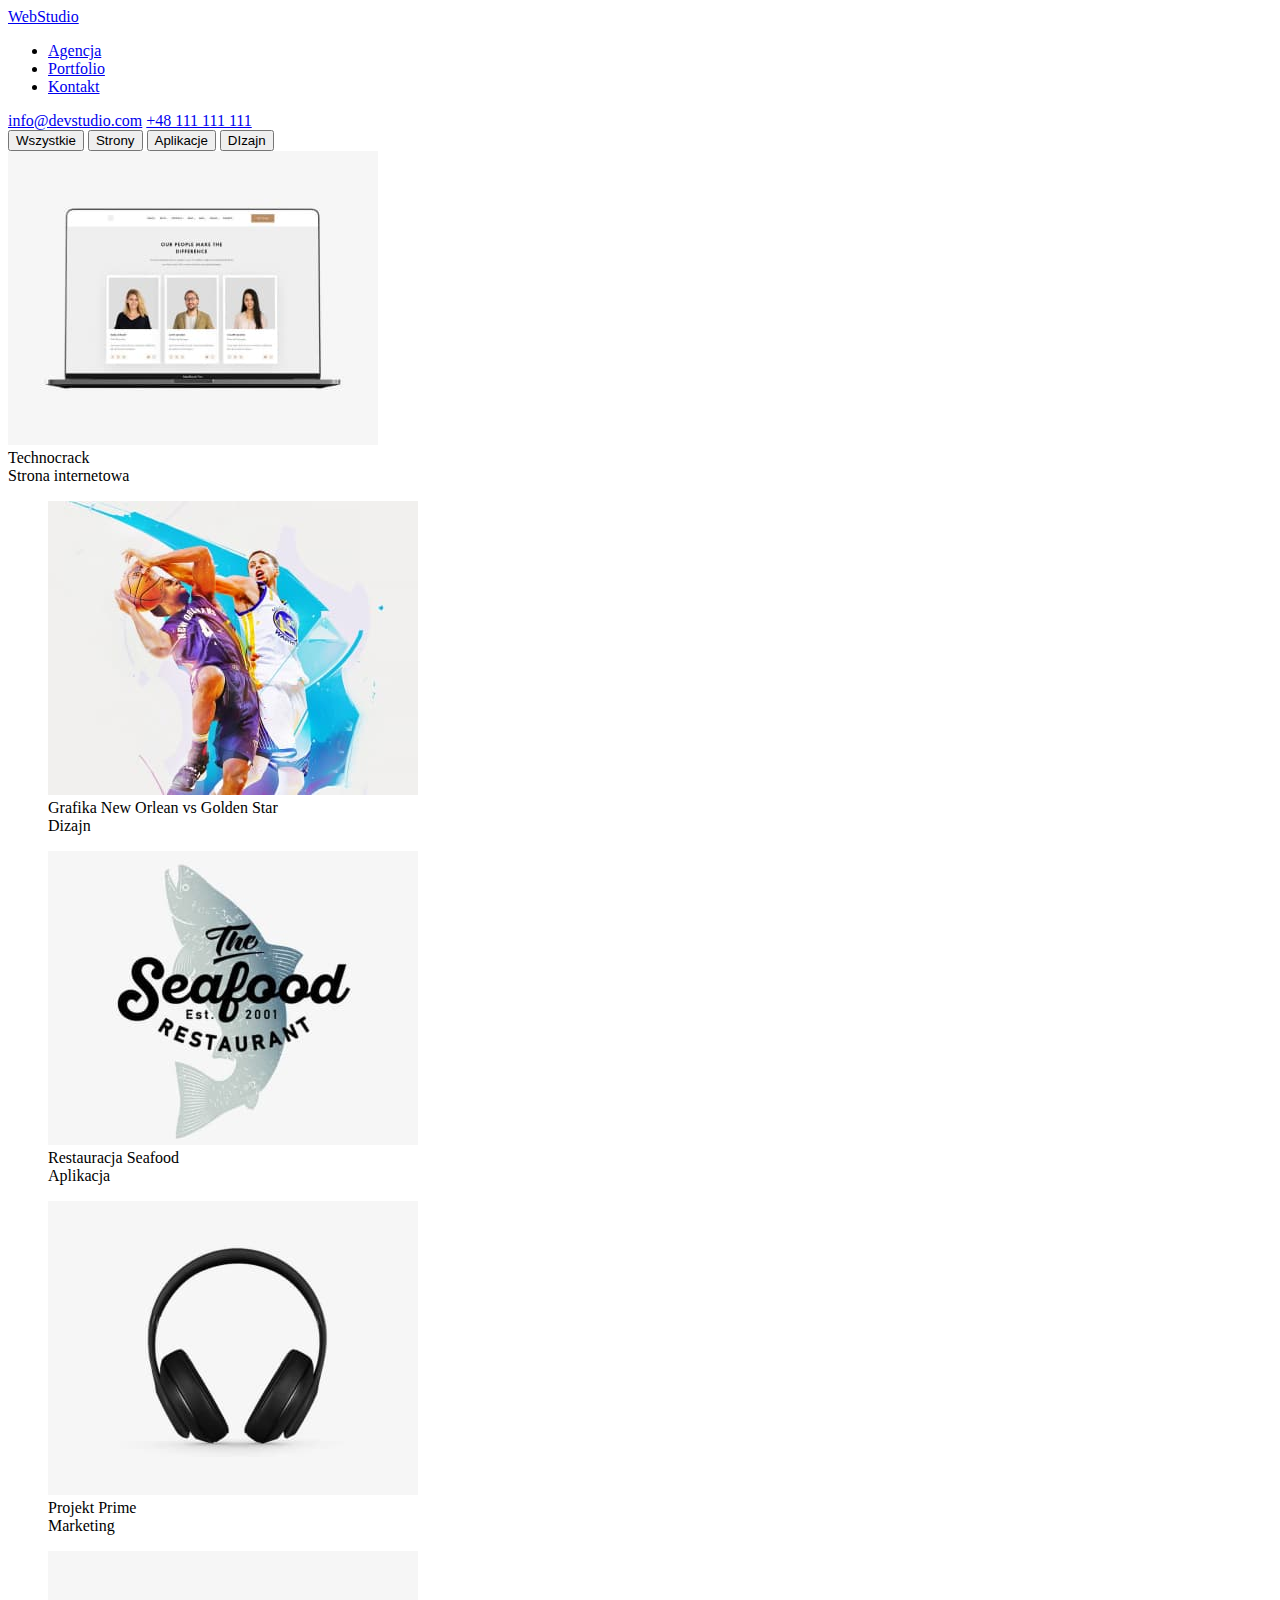
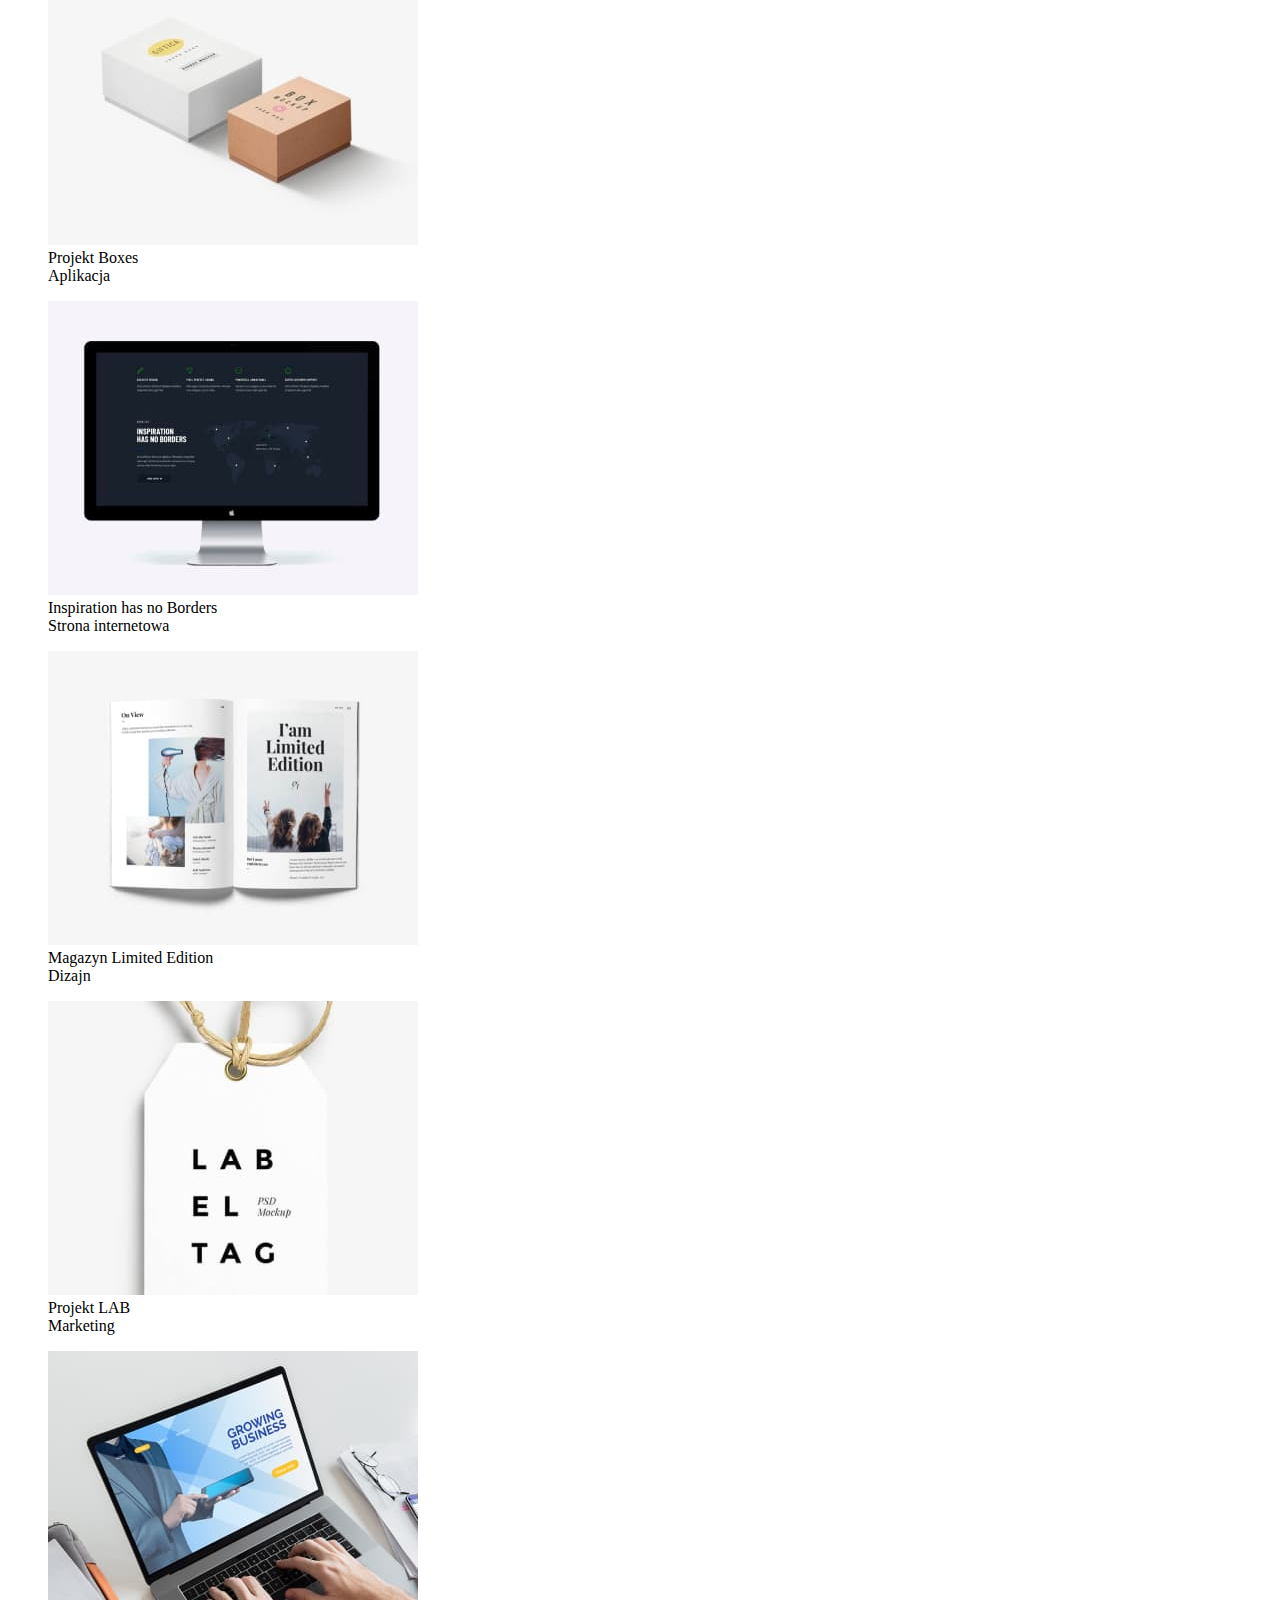
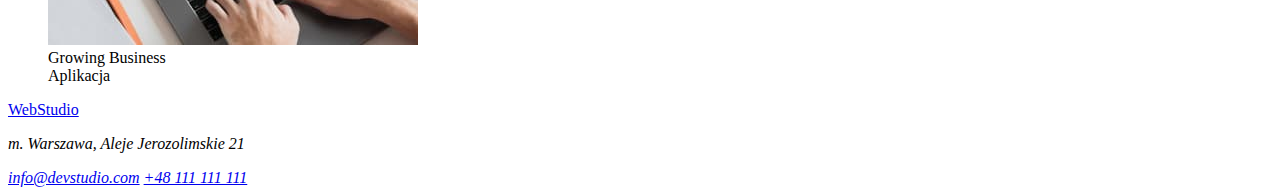
==== portfolio.html @ 9200028a "portfolio html" ====
<!DOCTYPE html>
    <html lang="en">
    <head>
        <meta charset="UTF-8">
        <meta http-equiv="X-UA-Compatible" content="IE=edge">
        <meta name="viewport" content="width=
        , initial-scale=1.0">
        <title>Portfolio</title>
    </head>
    <body>
        <header>
      
<!--Web Navigation-->
        <nav class="menu">
            <a href="//example.com">WebStudio</a>
            <ul>
            <li><a href="#Agencja">Agencja</a></li>
            <li><a href="#Portfolio">Portfolio</a></li>
            <li><a href="#Kontakt">Kontakt</a></li>
            </ul>
        </nav>
<!--Contact-->
          <span class="contact">
            <a href="mailto:info@devstudio.com">info@devstudio.com</a>
            <a href="tel:+48111111111">+48 111 111 111</a>
        </span>
        </header>
<!--Buttons-->
<div class="portfolio-buttons">
    <button>Wszystkie</button>
    <button>Strony</button>
    <button>Aplikacje</button>
    <button>DIzajn</button>        
</div>
<!--Porftolio Pics-->
<div class="portfolio-pics"
<figure class="portfolio-1 sites">
    <img src="/images/portfolio-1-strona.jpg";
    alt="technocrack-website"
    width="370px"
    height="294px">
    <figcaption>
Technocrack<br>
Strona internetowa
    </figcaption>
</figure>
<figure class="portfolio-2 design">
    <img src="/images/portfolio-2-dizajn.jpg";
    alt="technocrack-website"
    width="370px"
    height="294px">
    <figcaption>
Grafika New Orlean vs Golden Star<br>
Dizajn
    </figcaption>
</figure>
<figure class="portfolio-3 app">
    <img src="/images/portfolio-3-aplikacja.jpg";
    alt="restaurant-seafood-aplication"
    width="370px"
    height="294px">
    <figcaption>
Restauracja Seafood<br>
Aplikacja
    </figcaption>
</figure>
<figure class="portfolio-4 marketing">
    <img src="/images/portfolio-4-marketing.jpg";
    alt="project-prime-marketing"
    width="370px"
    height="294px">
    <figcaption>
Projekt Prime<br>
Marketing
    </figcaption>
</figure>
<figure class="portfolio-5 app">
    <img src="/images/portfolio-5-aplikacja.jpg";
    alt="project-boxes-app"
    width="370px"
    height="294px">
    <figcaption>
Projekt Boxes<br>
Aplikacja
    </figcaption>
</figure>
<figure class="portfolio-6 sites">
    <img src="/images/portfolio-6-strona.jpg";
    alt="inspiration-has-no-borders-website"
    width="370px"
    height="294px">
    <figcaption>
Inspiration has no Borders<br>
Strona internetowa
    </figcaption>
</figure>
<figure class="portfolio-7 design">
    <img src="/images/portfolio-7-dizajn.jpg";
    alt="magazine-limited-edition-design"
    width="370px"
    height="294px">
    <figcaption>
Magazyn Limited Edition<br>
Dizajn
    </figcaption>
</figure>
<figure class="portfolio-8 marketing">
    <img src="/images/portfolio-8-marketing.jpg";
    alt="project-lab-marketing"
    width="370px"
    height="294px">
    <figcaption>
Projekt LAB<br>
Marketing
    </figcaption>
</figure>
<figure class="portfolio-9 app">
    <img src="/images/portfolio-9-aplikacja.jpg";
    alt="project-lab-marketing"
    width="370px"
    height="294px">
    <figcaption>
Growing Business<br>
Aplikacja
    </figcaption>
</figure>
</div>
 <!--Footer-->
<footer> 
    <a href="//example.com">WebStudio</a>
<address>
    <p>m. Warszawa, Aleje Jerozolimskie 21</p>
    <a href="mailto:info@devstudio.com">info@devstudio.com</a>
    <a href="tel:+48111111111">+48 111 111 111</a>
</address>
</footer>
    </body>
    </html>
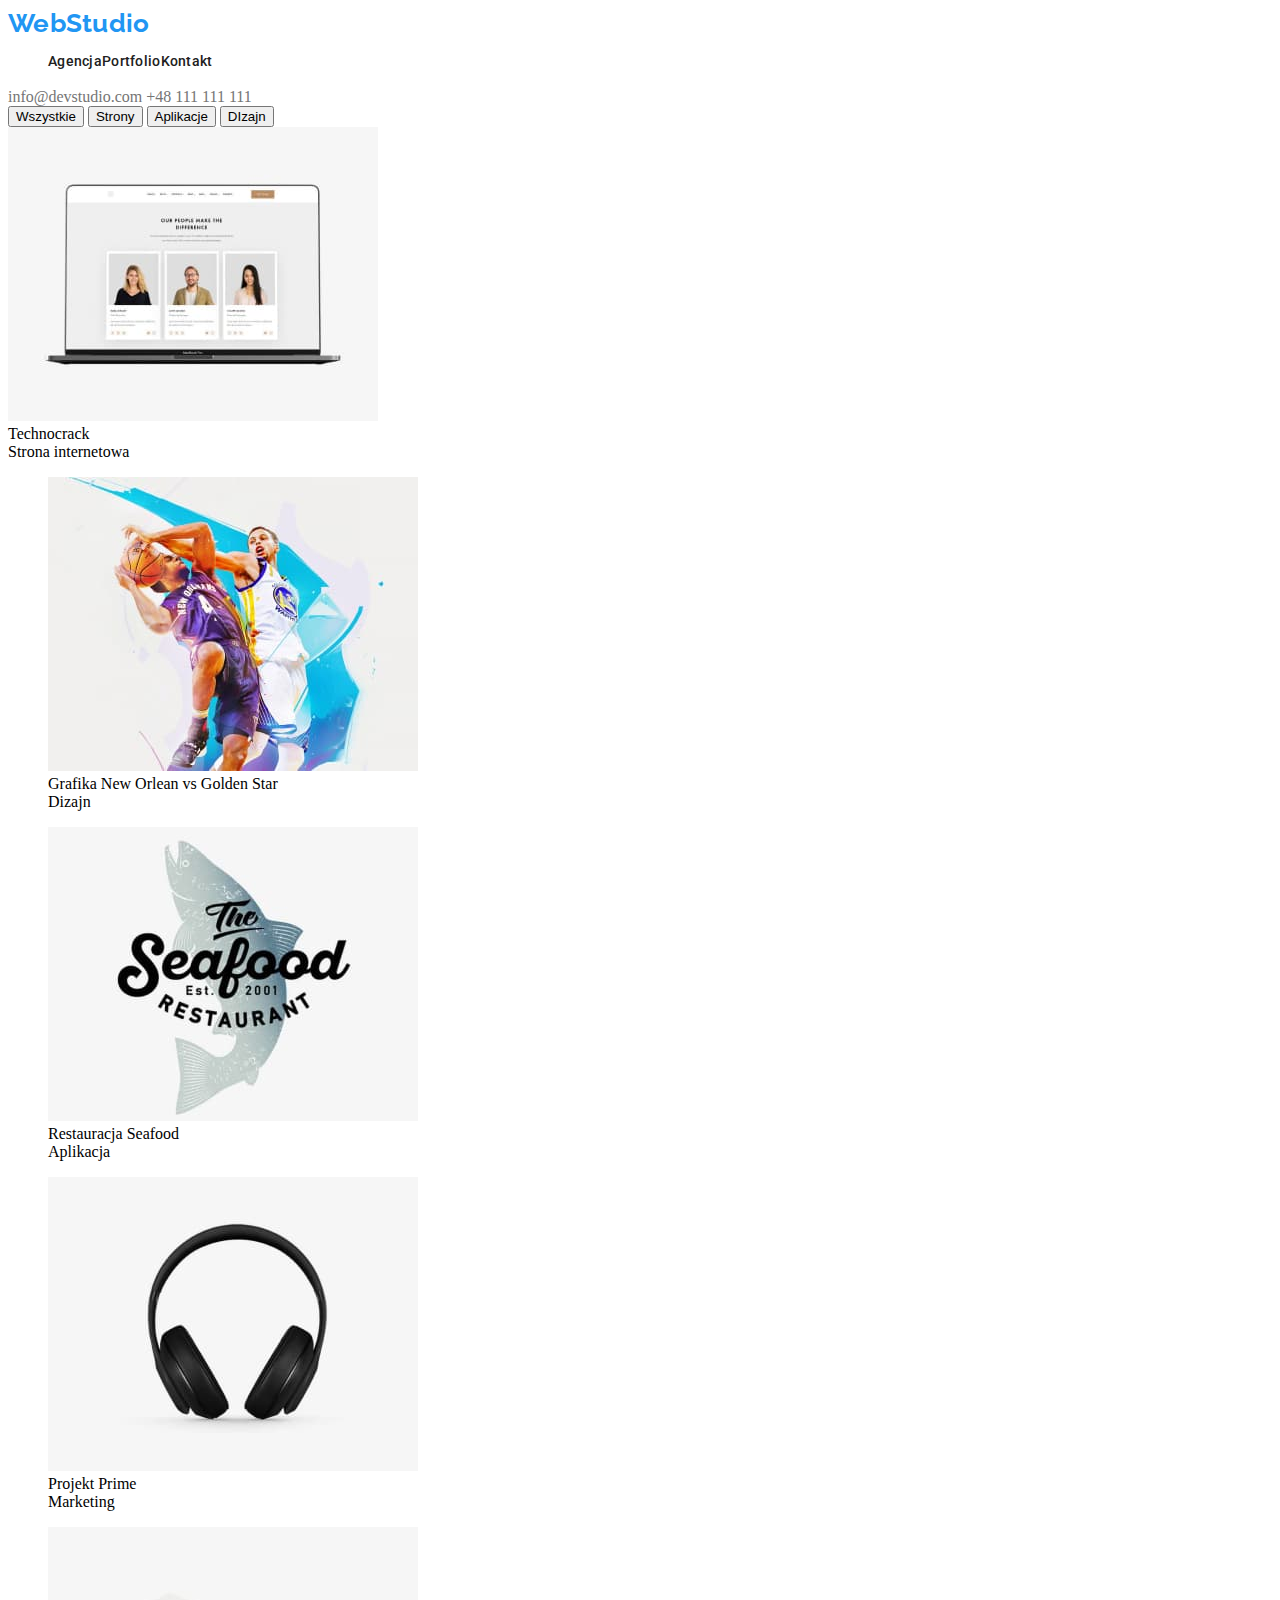
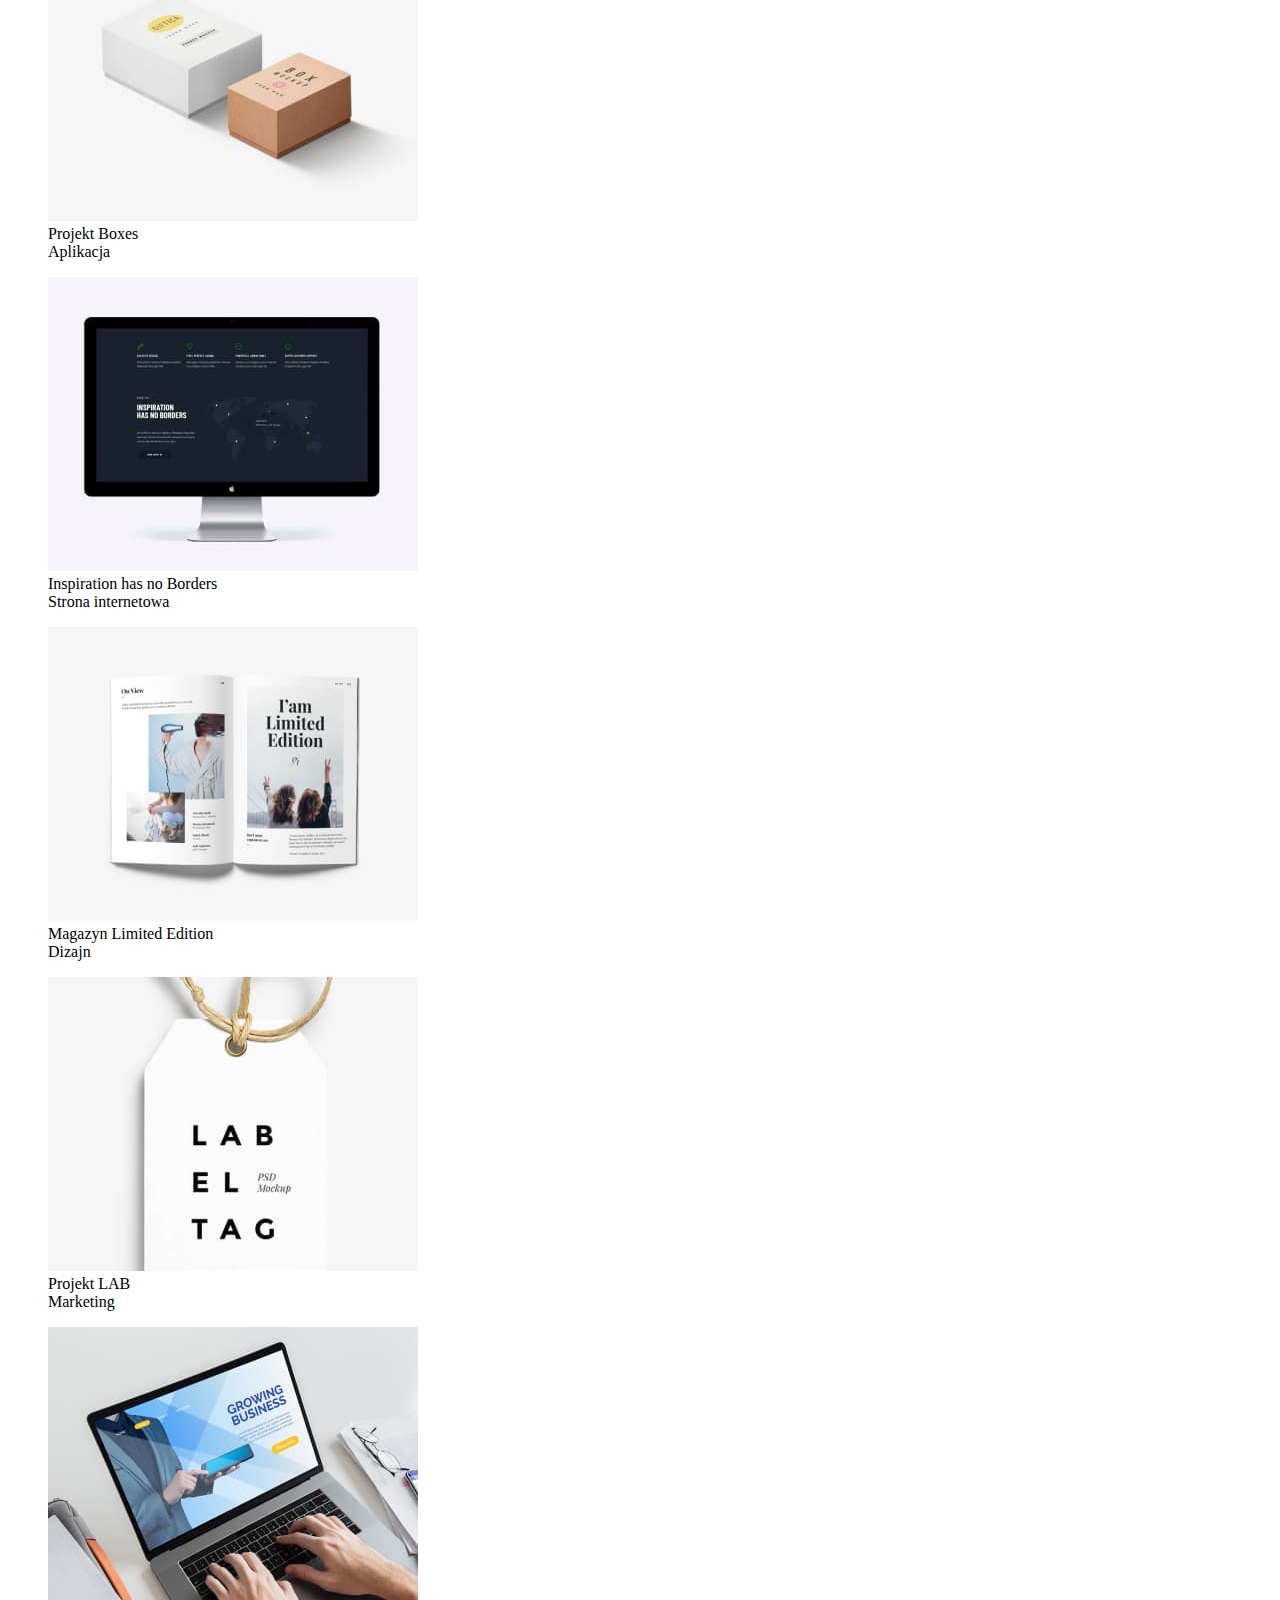
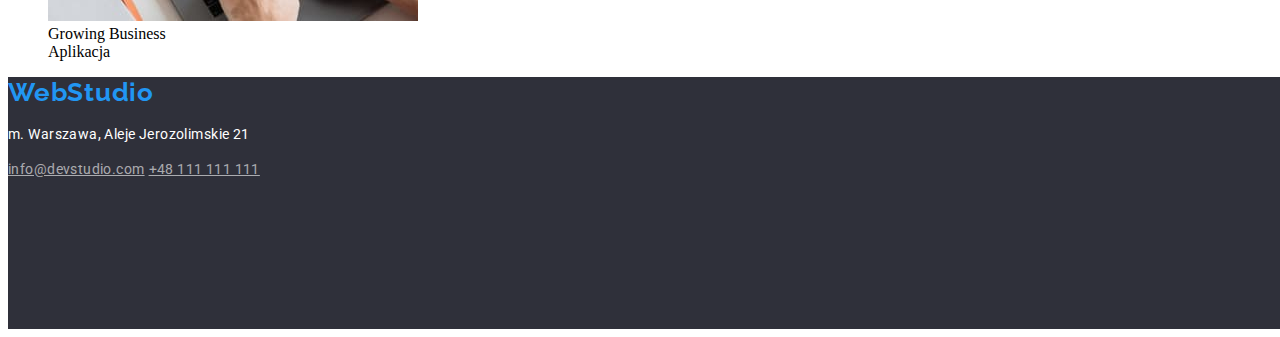
==== commit 1859e036: "poprawiony css" ====
--- a/portfolio.html
+++ b/portfolio.html
@@ -1,30 +1,41 @@
     <!DOCTYPE html>
     <html lang="en">
-    <head>
-        <meta charset="UTF-8">
-        <meta http-equiv="X-UA-Compatible" content="IE=edge">
-        <meta name="viewport" content="width=
-        , initial-scale=1.0">
-        <title>Portfolio</title>
-    </head>
+        <head>
+            <meta charset="UTF-8"/>
+            <title>WebStudio</title>
+            <link rel="stylesheet" href="./css/styles.css">
+            <link rel="preconnect" href="https://fonts.googleapis.com">
+            <link rel="preconnect" href="https://fonts.gstatic.com" crossorigin>
+            <link href="https://fonts.googleapis.com/css2?family=Roboto:wght@400;500;700;900&display=swap" rel="stylesheet"> 
+            <link rel="preconnect" href="https://fonts.googleapis.com">
+            <link rel="preconnect" href="https://fonts.gstatic.com" crossorigin>
+            <link href="https://fonts.googleapis.com/css2?family=Raleway:wght@700&display=swap" rel="stylesheet"> 
+            <style>
+                .body{
+                    font-family:'Roboto', sans-serif;
+                    color:#212121;
+                }
+            </style>
+            
+            
+        </head>
+     <!--Web Navigation-->
     <body>
         <header>
-      
-<!--Web Navigation-->
-        <nav class="menu">
-            <a href="//example.com">WebStudio</a>
-            <ul>
-            <li><a href="#Agencja">Agencja</a></li>
-            <li><a href="#Portfolio">Portfolio</a></li>
-            <li><a href="#Kontakt">Kontakt</a></li>
-            </ul>
-        </nav>
-<!--Contact-->
-          <span class="contact">
-            <a href="mailto:info@devstudio.com">info@devstudio.com</a>
-            <a href="tel:+48111111111">+48 111 111 111</a>
-        </span>
-        </header>
+            <nav class="navigation">
+             <a href="//example.com" class="webstudio">WebStudio</a>
+             <ul class="menu-web">
+             <li><a href="#Agencja" class="agency">Agencja</a></li>
+             <li><a href="#Portfolio" class="portfolio">Portfolio</a></li>
+             <li><a href="#Kontakt" class="contact">Kontakt</a></li>
+             </ul>
+         </nav>
+         <!--Contact-->
+           <span class="contact-menu">
+             <a href="mailto:info@devstudio.com" class="contact-menu-mail">info@devstudio.com</a>
+             <a href="tel:+48111111111" class="contact-menu-tel">+48 111 111 111</a>
+         </span>
+         </header>
 <!--Buttons-->
 <div class="portfolio-buttons">
     <button>Wszystkie</button>
@@ -126,12 +137,13 @@
 </figure>
 </div>
  <!--Footer-->
-<footer> 
-    <a href="//example.com">WebStudio</a>
-<address>
-    <p>m. Warszawa, Aleje Jerozolimskie 21</p>
-    <a href="mailto:info@devstudio.com">info@devstudio.com</a>
-    <a href="tel:+48111111111">+48 111 111 111</a>
+ <footer class="footer">
+    <!--Footer-->
+    <a href="//example.com" class="webstudio-footer">WebStudio</a>
+    <address>
+    <p class="address">m. Warszawa, Aleje Jerozolimskie 21</p>
+    <a href="mailto:info@devstudio.com" class="mail-footer">info@devstudio.com</a>
+    <a href="tel:+48111111111" class="tel-footer">+48 111 111 111</a>
 </address>
 </footer>
     </body>
--- a/css/styles.css
+++ b/css/styles.css
@@ -0,0 +1,308 @@
+/*Web Navigation*/
+.navigation{
+width:1600px;
+height:80px;
+background-color: #fff;
+font-family: 'Roboto',sans-serif;
+font-style: normal;
+font-weight: 500;
+font-size: 14px;
+line-height: 16px;
+letter-spacing: 0.02em;
+color: #212121;
+}
+
+.webstudio{
+width: 145px;
+height: 31px;
+font-family: 'Raleway';
+font-style: normal;
+font-weight: bold;
+font-size: 26px;
+line-height: 31px; 
+text-decoration: none;
+color: #2196F3;
+}
+
+.menu-web{
+list-style: none;
+display:flex;
+}
+
+.menu-web a{
+text-decoration:none;
+height: 16px;
+color: #212121;
+}
+
+.menu-web a:visited{
+color:#212121;
+}
+
+.menu-web a:hover{
+color: #2196F3; 
+}
+
+.contact-menu-mail{
+width: 135px;
+height: 16px;
+text-decoration:none;
+color: #757575;
+}
+.contact-menu-mail:hover{
+color: #2196F3;
+}
+
+.contact-menu-tel{
+width: 110px;
+height: 16px;
+text-decoration:none;
+color: #757575;
+}
+.contact-menu-tel:hover{
+    color: #2196F3;
+    }
+
+/*Main theme*/
+.theme-bg{
+width: 1600px;
+height: 600px;
+background: #2F303A;
+}
+
+.theme{
+width: 696px;
+height: 120px;
+font-family: Roboto;
+font-style: normal;
+font-weight: 900;
+font-size: 44px;
+line-height: 60px;
+text-align: center;
+letter-spacing: 0.06em;
+text-transform: uppercase;
+color: #FFFFFF;
+}
+
+.theme-button{
+width: 200px;
+height: 50px;
+font-family: Roboto;
+font-style: normal;
+font-weight: bold;
+font-size: 16px;
+line-height: 30px;
+display: flex;
+align-items: center;
+text-align: center;
+letter-spacing: 0.06em;
+color: #FFFFFF; 
+background: #2196F3;
+box-shadow: 0px 4px 4px rgba(0, 0, 0, 0.15);
+border-radius: 4px;
+cursor: pointer;
+}
+
+/*Description*/
+.description{
+display:flex;
+}
+.p1{
+width: 270px;
+height: 101px;
+}
+
+.p2{
+width: 270px;
+height: 101px;
+}
+
+.p3{
+width: 270px;
+height: 101px;
+}
+
+.p4{
+width: 270px;
+height: 101px;
+}
+
+.description-title{
+font-family: Roboto;
+font-style: normal;
+font-weight: bold;
+font-size: 14px;
+line-height: 16px;
+letter-spacing: 0.03em;
+text-transform: uppercase;
+color: #212121;
+}
+
+.description-text{
+font-family: Roboto;
+font-style: normal;
+font-weight: normal;
+font-size: 14px;
+line-height: 24px;
+letter-spacing: 0.03em;
+color: #757575;    
+}  
+
+/*What we do?*/
+.title-what-we-do{
+width: 352px;
+height: 42px;
+font-family: Roboto;
+font-style: normal;
+font-weight: bold;
+font-size: 36px;
+line-height: 42px;
+text-align: center;
+letter-spacing: 0.03em;    
+color: #212121;    
+}
+.what-we-do{
+    display:flex
+}
+.do1{
+width: 370px;
+height: 294px;  
+}
+
+.do2{
+width: 370px;
+height: 294px;  
+}
+
+.do3{
+width: 370px;
+height: 294px;
+}
+
+/*Our Team*/
+.team{
+width: 1600px;
+height: 648px;
+background: #F5F4FA;
+display:flex;  
+}
+
+.title-team{
+width: 210px;
+height: 42px;
+font-family: Roboto;
+font-style: normal;
+font-weight: bold;
+font-size: 36px;
+line-height: 42px;
+text-align: center;
+letter-spacing: 0.03em;
+color: #212121;    
+}
+
+.team1{
+width: 270px;
+height: 368px;
+background: #FFFFFF;
+box-shadow: 0px 1px 3px rgba(0, 0, 0, 0.12), 0px 1px 1px rgba(0, 0, 0, 0.14), 0px 2px 1px rgba(0, 0, 0, 0.2);
+border-radius: 0px 0px 4px 4px;  
+}
+
+.team2{
+width: 270px;
+height: 368px;
+background: #FFFFFF;
+box-shadow: 0px 1px 3px rgba(0, 0, 0, 0.12), 0px 1px 1px rgba(0, 0, 0, 0.14), 0px 2px 1px rgba(0, 0, 0, 0.2);
+border-radius: 0px 0px 4px 4px;    
+}
+
+.team3{
+width: 270px;
+height: 368px;
+background: #FFFFFF;
+box-shadow: 0px 1px 3px rgba(0, 0, 0, 0.12), 0px 1px 1px rgba(0, 0, 0, 0.14), 0px 2px 1px rgba(0, 0, 0, 0.2);
+border-radius: 0px 0px 4px 4px;      
+}
+
+.team4{
+width: 270px;
+height: 368px;
+background: #FFFFFF;
+box-shadow: 0px 1px 3px rgba(0, 0, 0, 0.12), 0px 1px 1px rgba(0, 0, 0, 0.14), 0px 2px 1px rgba(0, 0, 0, 0.2);
+border-radius: 0px 0px 4px 4px;   
+}
+
+.team-name{
+font-family: Roboto;
+font-style: normal;
+font-weight: 500;
+font-size: 16px;
+line-height: 19px;
+text-align: center;
+letter-spacing: 0.03em;
+color: #212121;    
+}
+.team-position{
+font-family: Roboto;
+font-style: normal;
+font-weight: normal;
+font-size: 16px;
+line-height: 19px;
+text-align: center;
+letter-spacing: 0.03em;
+color: #757575;    
+}
+/*Footer*/
+.footer{
+width: 1600px;
+height: 252px;
+background: #2F303A;    
+}
+.webstudio-footer{
+width: 145px;
+height: 31px;
+font-family: Raleway;
+font-style: normal;
+font-weight: bold;
+font-size: 26px;
+line-height: 31px;
+letter-spacing: 0.03em;
+color: #2196F3;
+text-decoration:none; 
+}
+
+.address{
+width: 246px;
+height: 21px;
+font-family: Roboto;
+font-style: normal;
+font-weight: normal;
+font-size: 14px;
+line-height: 24px;
+letter-spacing: 0.03em;
+color: #FFFFFF;
+}
+
+.mail-footer{
+width: 231px;
+height: 21px;
+font-family: Roboto;
+font-style: normal;
+font-weight: normal;
+font-size: 14px;
+line-height: 24px;
+letter-spacing: 0.03em;
+color: rgba(255, 255, 255, 0.6);   
+}
+
+.tel-footer{
+width: 231px;
+height: 21px;
+font-family: Roboto;
+font-style: normal;
+font-weight: normal;
+font-size: 14px;
+line-height: 24px;
+letter-spacing: 0.03em;
+color: rgba(255, 255, 255, 0.6);    
+}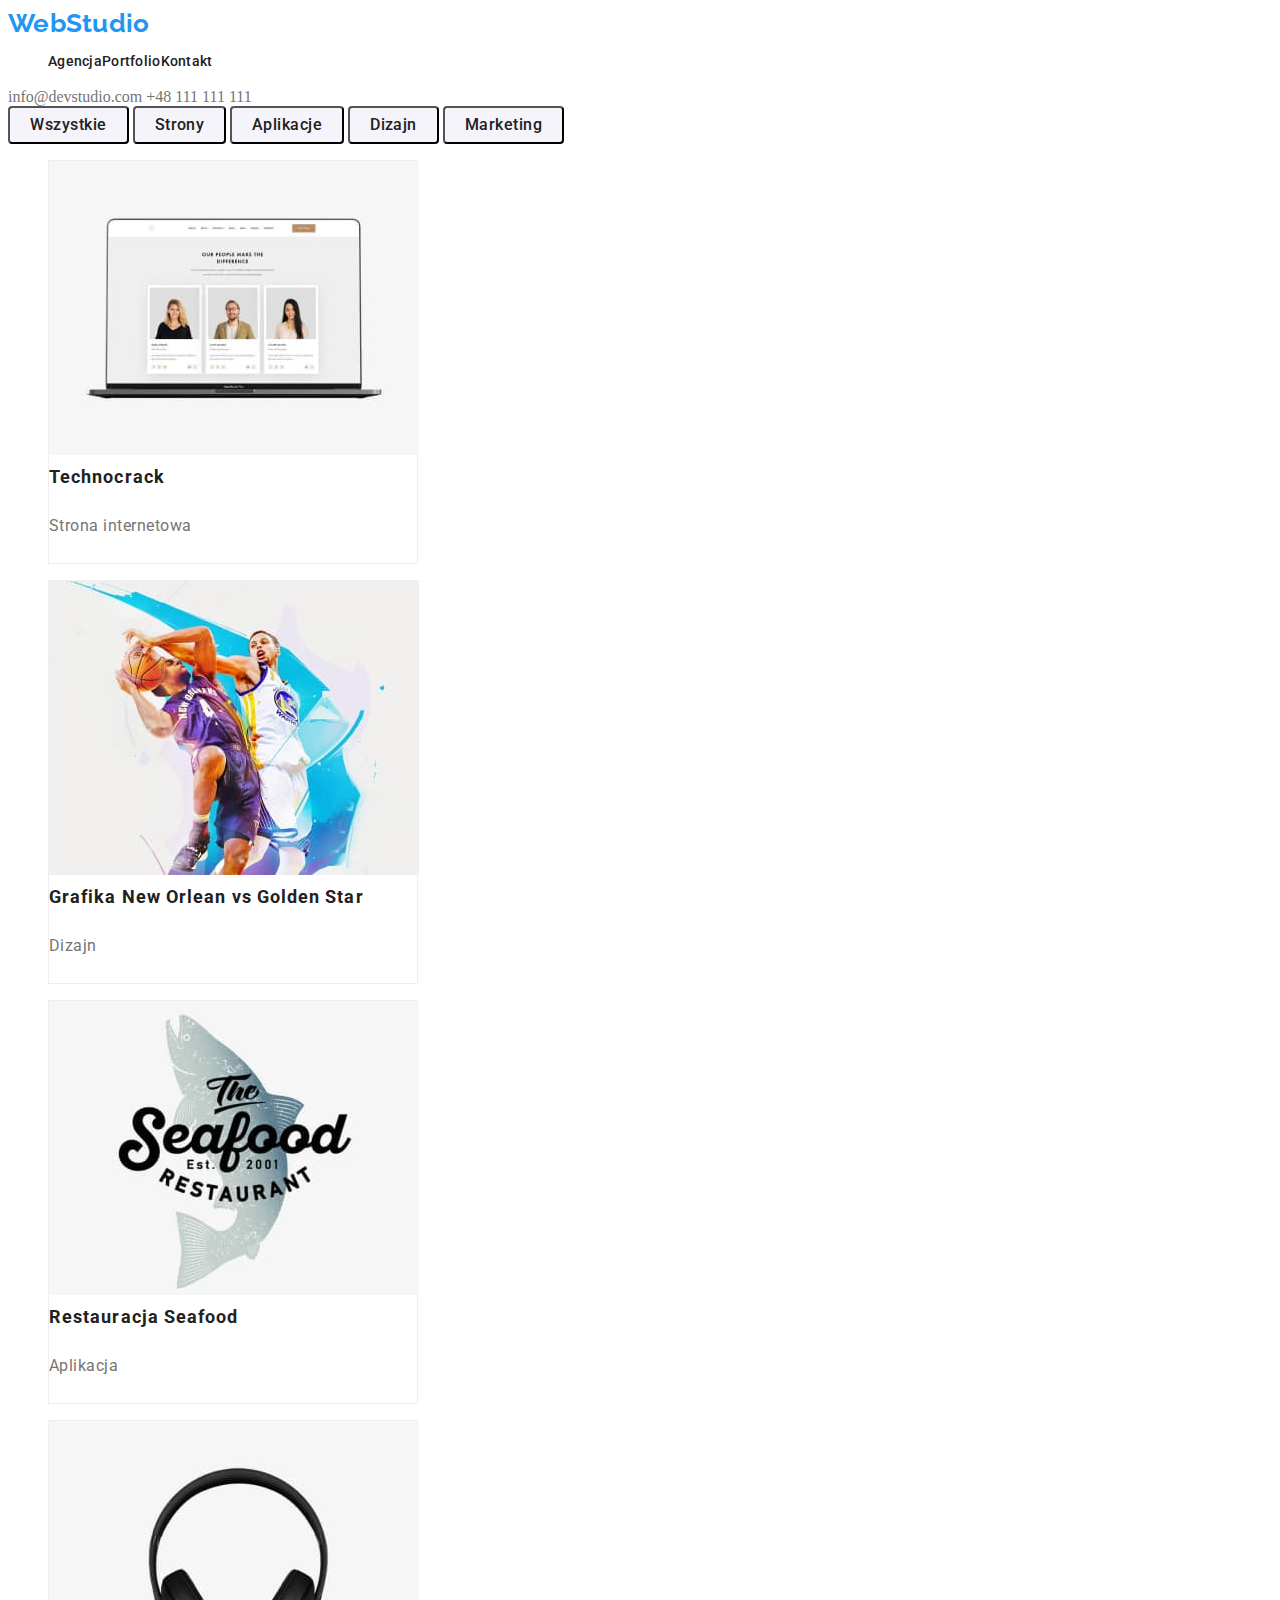
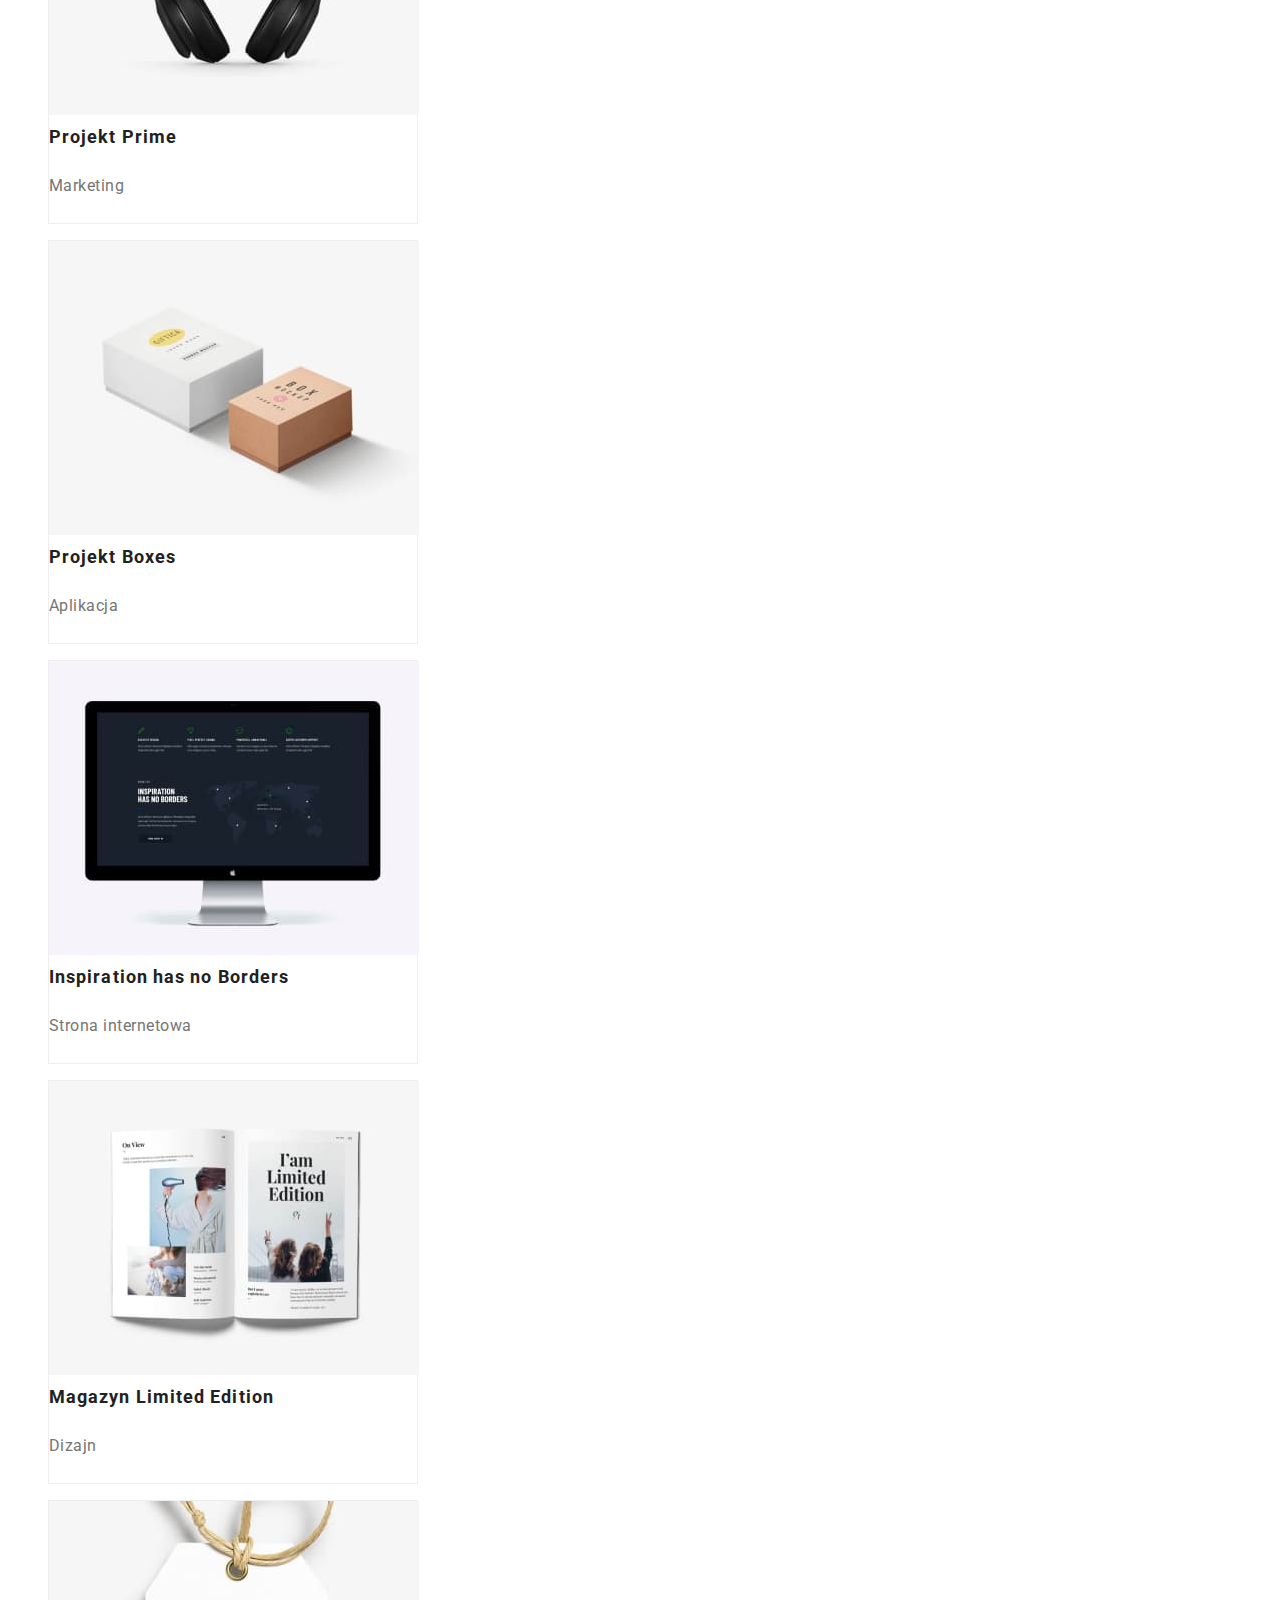
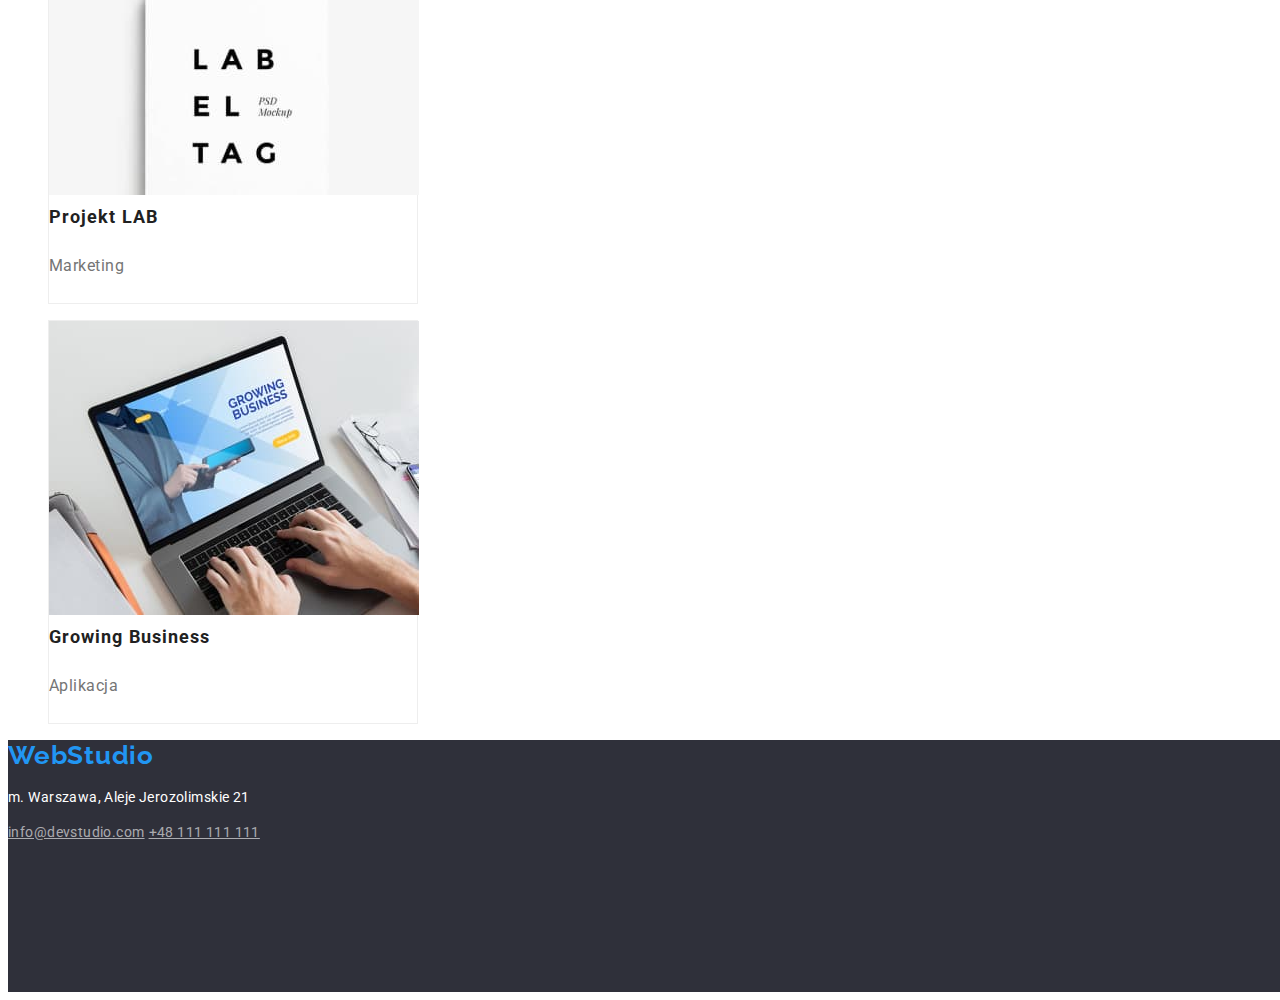
==== commit 99964b5e: "poprawki 2" ====
--- a/portfolio.html
+++ b/portfolio.html
@@ -26,7 +26,7 @@
              <a href="//example.com" class="webstudio">WebStudio</a>
              <ul class="menu-web">
              <li><a href="#Agencja" class="agency">Agencja</a></li>
-             <li><a href="#Portfolio" class="portfolio">Portfolio</a></li>
+             <li><a href="./portfolio.html" class="portfolio">Portfolio</a></li>
              <li><a href="#Kontakt" class="contact">Kontakt</a></li>
              </ul>
          </nav>
@@ -38,31 +38,32 @@
          </header>
 <!--Buttons-->
 <div class="portfolio-buttons">
-    <button>Wszystkie</button>
-    <button>Strony</button>
-    <button>Aplikacje</button>
-    <button>DIzajn</button>        
+    <button class="all">Wszystkie</button>
+    <button class="sites">Strony</button>
+    <button class="apps">Aplikacje</button>
+    <button class="designs">Dizajn</button>
+    <button class="marketings">Marketing</button>          
 </div>
 <!--Porftolio Pics-->
-<div class="portfolio-pics"
+<div class="portfolio-pics">
 <figure class="portfolio-1 sites">
     <img src="/images/portfolio-1-strona.jpg";
     alt="technocrack-website"
     width="370px"
     height="294px">
-    <figcaption>
-Technocrack<br>
-Strona internetowa
-    </figcaption>
+    <figcaption class="portfolio-title">
+Technocrack
+<p class="portfolio-description">Strona internetowa</p>
+    </figcaption>   
 </figure>
 <figure class="portfolio-2 design">
     <img src="/images/portfolio-2-dizajn.jpg";
     alt="technocrack-website"
     width="370px"
     height="294px">
-    <figcaption>
-Grafika New Orlean vs Golden Star<br>
-Dizajn
+    <figcaption class="portfolio-title">
+Grafika New Orlean vs Golden Star
+<p class="portfolio-description">Dizajn</p>
     </figcaption>
 </figure>
 <figure class="portfolio-3 app">
@@ -70,9 +71,9 @@
     alt="restaurant-seafood-aplication"
     width="370px"
     height="294px">
-    <figcaption>
-Restauracja Seafood<br>
-Aplikacja
+    <figcaption class="portfolio-title"n>
+Restauracja Seafood
+<p class="portfolio-description">Aplikacja</p>
     </figcaption>
 </figure>
 <figure class="portfolio-4 marketing">
@@ -80,9 +81,9 @@
     alt="project-prime-marketing"
     width="370px"
     height="294px">
-    <figcaption>
-Projekt Prime<br>
-Marketing
+    <figcaption class="portfolio-title"n>
+Projekt Prime
+<p class="portfolio-description">Marketing</p>
     </figcaption>
 </figure>
 <figure class="portfolio-5 app">
@@ -90,9 +91,9 @@
     alt="project-boxes-app"
     width="370px"
     height="294px">
-    <figcaption>
-Projekt Boxes<br>
-Aplikacja
+    <figcaption class="portfolio-title">
+Projekt Boxes
+<p class="portfolio-description">Aplikacja</p>
     </figcaption>
 </figure>
 <figure class="portfolio-6 sites">
@@ -100,9 +101,9 @@
     alt="inspiration-has-no-borders-website"
     width="370px"
     height="294px">
-    <figcaption>
+    <figcaption class="portfolio-title"n>
 Inspiration has no Borders<br>
-Strona internetowa
+<p class="portfolio-description">Strona internetowa</p>
     </figcaption>
 </figure>
 <figure class="portfolio-7 design">
@@ -110,9 +111,9 @@
     alt="magazine-limited-edition-design"
     width="370px"
     height="294px">
-    <figcaption>
-Magazyn Limited Edition<br>
-Dizajn
+    <figcaption class="portfolio-title">
+Magazyn Limited Edition
+<p class="portfolio-description">Dizajn</p>
     </figcaption>
 </figure>
 <figure class="portfolio-8 marketing">
@@ -120,9 +121,9 @@
     alt="project-lab-marketing"
     width="370px"
     height="294px">
-    <figcaption>
+    <figcaption class="portfolio-title"n>
 Projekt LAB<br>
-Marketing
+<p class="portfolio-description">Marketing</p>
     </figcaption>
 </figure>
 <figure class="portfolio-9 app">
@@ -130,16 +131,16 @@
     alt="project-lab-marketing"
     width="370px"
     height="294px">
-    <figcaption>
-Growing Business<br>
-Aplikacja
+    <figcaption class="portfolio-title">
+Growing Business
+<p class="portfolio-description">Aplikacja</p>
     </figcaption>
 </figure>
 </div>
  <!--Footer-->
  <footer class="footer">
     <!--Footer-->
-    <a href="//example.com" class="webstudio-footer">WebStudio</a>
+    <a href="./index.html" class="webstudio-footer">WebStudio</a>
     <address>
     <p class="address">m. Warszawa, Aleje Jerozolimskie 21</p>
     <a href="mailto:info@devstudio.com" class="mail-footer">info@devstudio.com</a>
--- a/css/styles.css
+++ b/css/styles.css
@@ -305,4 +305,75 @@
 line-height: 24px;
 letter-spacing: 0.03em;
 color: rgba(255, 255, 255, 0.6);    
+}
+
+/*Portfolio*/
+/*Buttons*/
+.portfolio-buttons button{
+    height: 38px;
+    background: #F5F4FA;
+    border-radius: 4px;
+    font-family: Roboto;
+    font-style: normal;
+    font-weight: 500;
+    font-size: 16px;
+    line-height: 26px;
+    text-align: center;
+    letter-spacing: 0.03em;
+    color: #212121;
+    cursor:pointer; 
+}
+
+.portfolio-buttons button:hover{
+    background: #2196F3;
+    box-shadow: 0px 3px 1px rgba(0, 0, 0, 0.1), 0px 1px 2px rgba(0, 0, 0, 0.08), 0px 2px 2px rgba(0, 0, 0, 0.12);
+    border-radius: 4px; 
+    color: #FFFFFF; 
+}
+
+.all{
+    width: 121px;
+}
+
+.sites{
+    width: 93px;    
+}
+
+.apps{
+    width: 114px;
+}
+
+.designs{
+    width: 91px;
+}
+
+.marketings{
+    width: 121px;   
+}
+
+.portfolio-pics figure{
+    width: 370px;
+    height: 404px;
+    background: #FFFFFF;
+    border: 1px solid #EEEEEE;
+    box-sizing: border-box; 
+}
+
+.portfolio-title{
+    font-family: Roboto;
+    font-style: normal;
+    font-weight: bold;
+    font-size: 18px;
+    line-height: 36px;
+    letter-spacing: 0.06em;  
+    color: #212121;    
+}
+.portfolio-description{
+    font-family: Roboto;
+    font-style: normal;
+    font-weight: normal;
+    font-size: 16px;
+    line-height: 30px;
+    letter-spacing: 0.03em;
+    color: #757575;
 }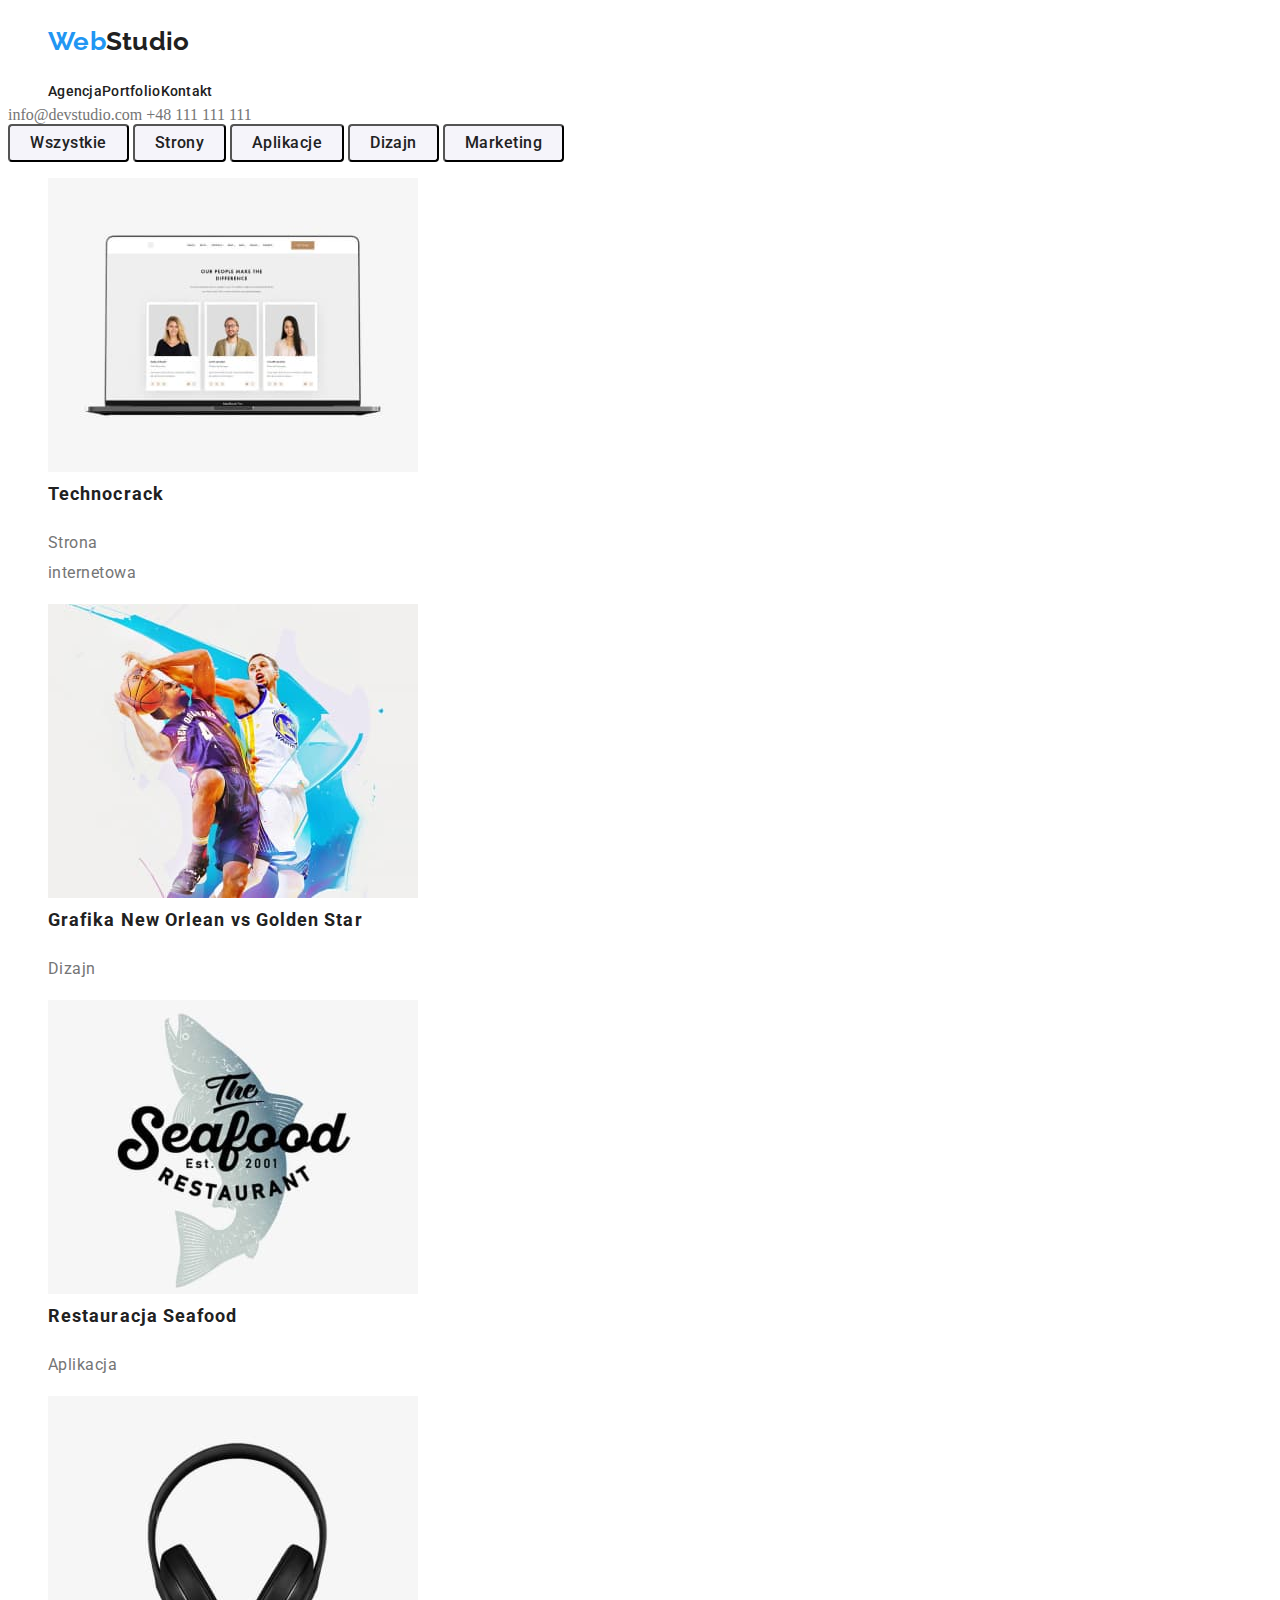
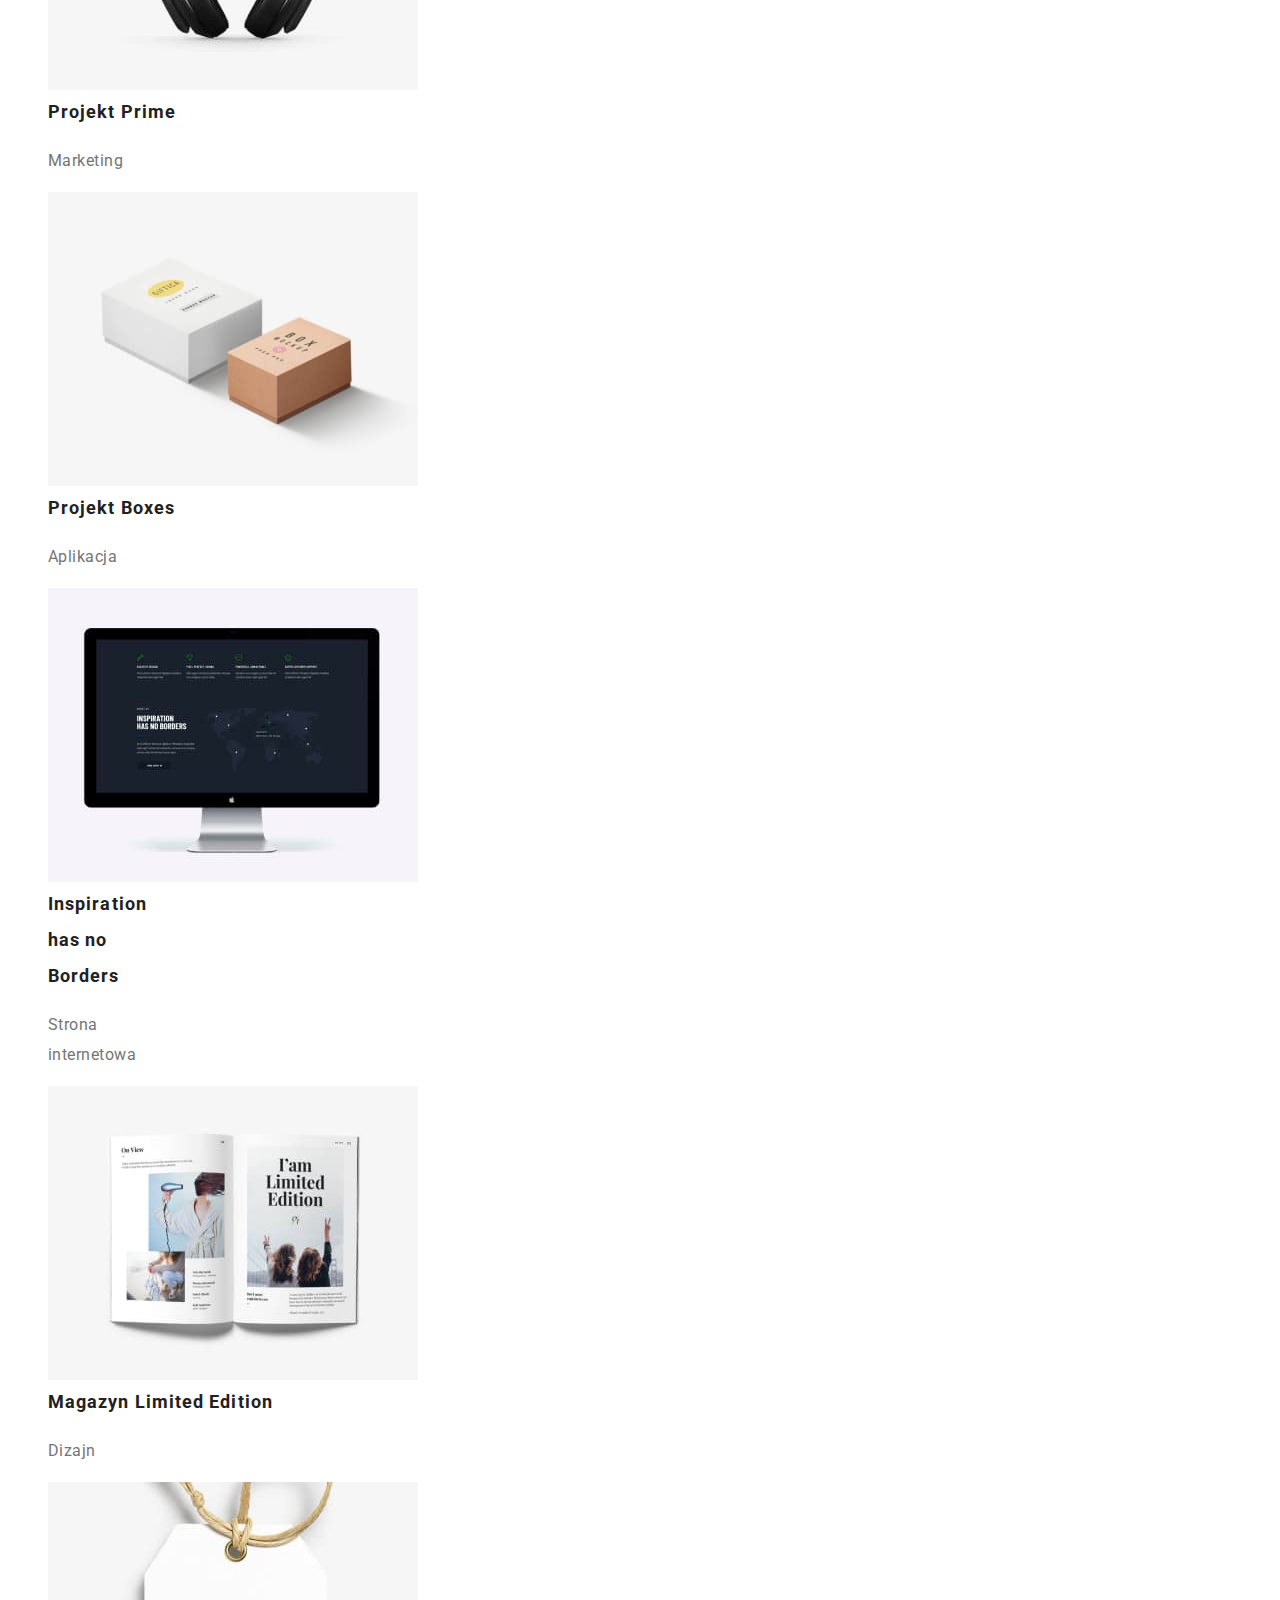
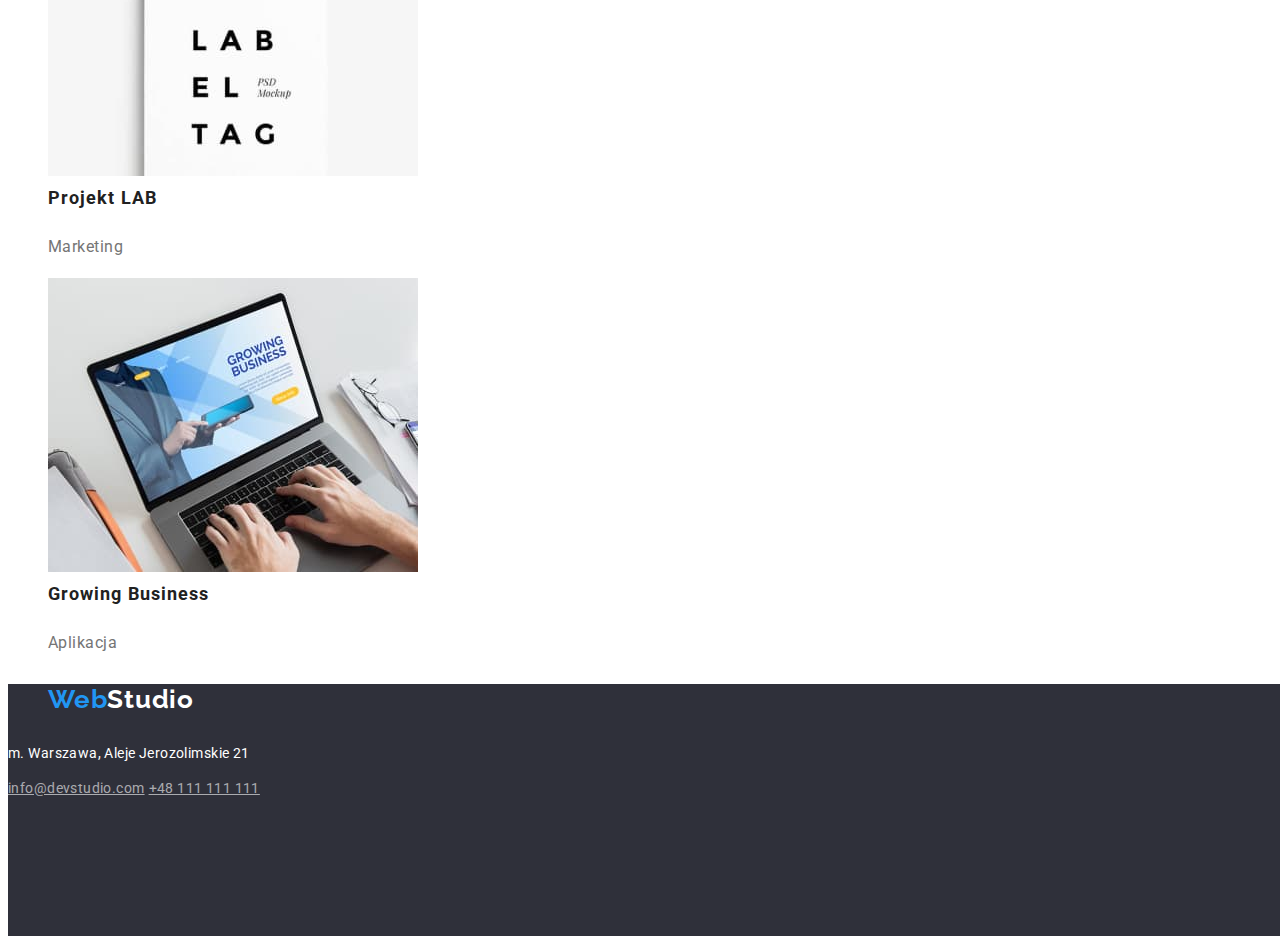
==== commit 359f79e2: "wersja ostateczna" ====
--- a/portfolio.html
+++ b/portfolio.html
@@ -23,8 +23,11 @@
     <body>
         <header>
             <nav class="navigation">
-             <a href="//example.com" class="webstudio">WebStudio</a>
-             <ul class="menu-web">
+                <ul class="webstudio">
+            <li>Web</li>
+             <li><a href="./index.html" class="studio">Studio</a></li>
+             </ul>
+                <ul class="menu-web">
              <li><a href="#Agencja" class="agency">Agencja</a></li>
              <li><a href="./portfolio.html" class="portfolio">Portfolio</a></li>
              <li><a href="#Kontakt" class="contact">Kontakt</a></li>
@@ -140,7 +143,10 @@
  <!--Footer-->
  <footer class="footer">
     <!--Footer-->
-    <a href="./index.html" class="webstudio-footer">WebStudio</a>
+    <ul class="webstudio-footer">
+        <li>Web</li>
+         <li><a href="./index.html" class="studio-footer">Studio</a></li>
+         </ul>
     <address>
     <p class="address">m. Warszawa, Aleje Jerozolimskie 21</p>
     <a href="mailto:info@devstudio.com" class="mail-footer">info@devstudio.com</a>
--- a/css/styles.css
+++ b/css/styles.css
@@ -13,7 +13,6 @@
 }
 
 .webstudio{
-width: 145px;
 height: 31px;
 font-family: 'Raleway';
 font-style: normal;
@@ -22,8 +21,14 @@
 line-height: 31px; 
 text-decoration: none;
 color: #2196F3;
-}
-
+list-style:none;
+display:flex;
+}
+
+.studio{
+    color: #212121;
+    text-decoration: none; 
+}
 .menu-web{
 list-style: none;
 display:flex;
@@ -268,8 +273,15 @@
 line-height: 31px;
 letter-spacing: 0.03em;
 color: #2196F3;
-text-decoration:none; 
-}
+text-decoration:none;
+list-style: none; 
+display:flex;
+}
+.studio-footer{
+    text-decoration: none;
+    color:#fff;
+}
+
 
 .address{
 width: 246px;
@@ -351,12 +363,13 @@
     width: 121px;   
 }
 
+}
 .portfolio-pics figure{
     width: 370px;
     height: 404px;
     background: #FFFFFF;
     border: 1px solid #EEEEEE;
-    box-sizing: border-box; 
+    box-sizing: border-box;
 }
 
 .portfolio-title{
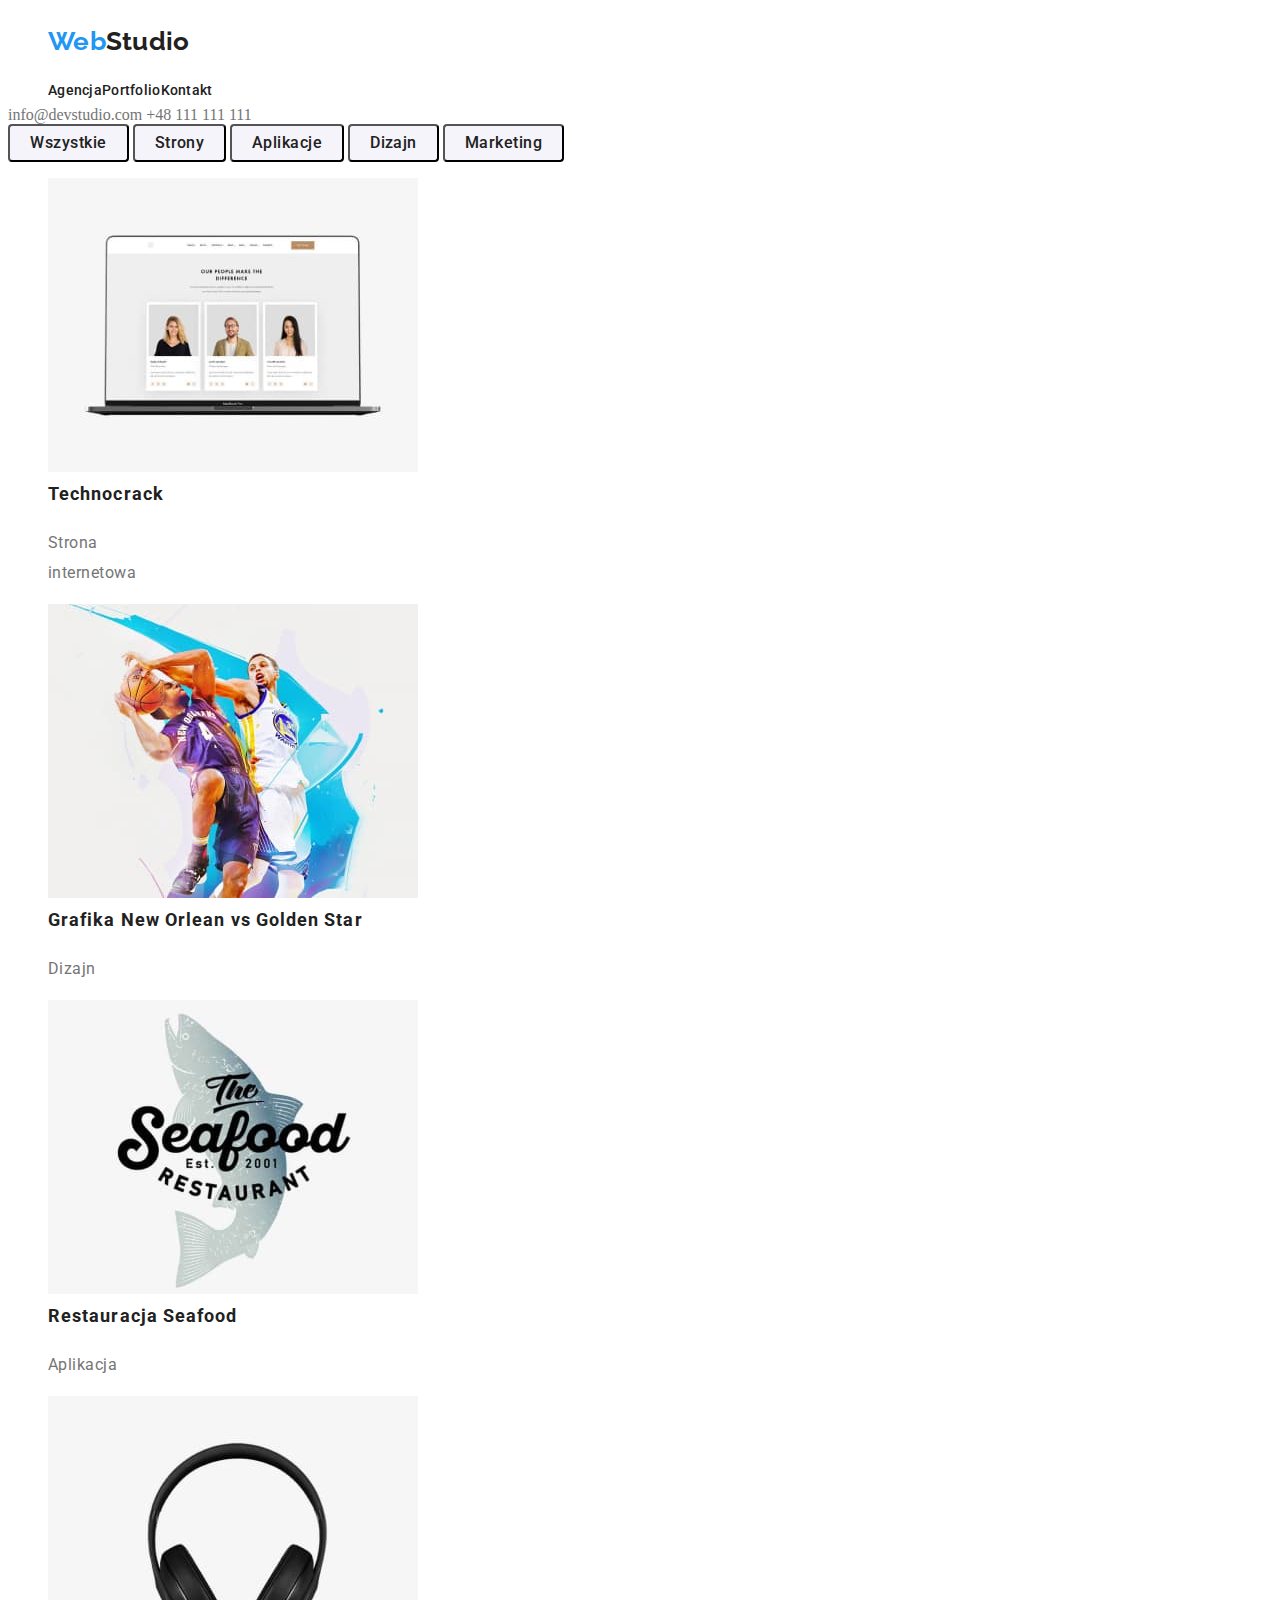
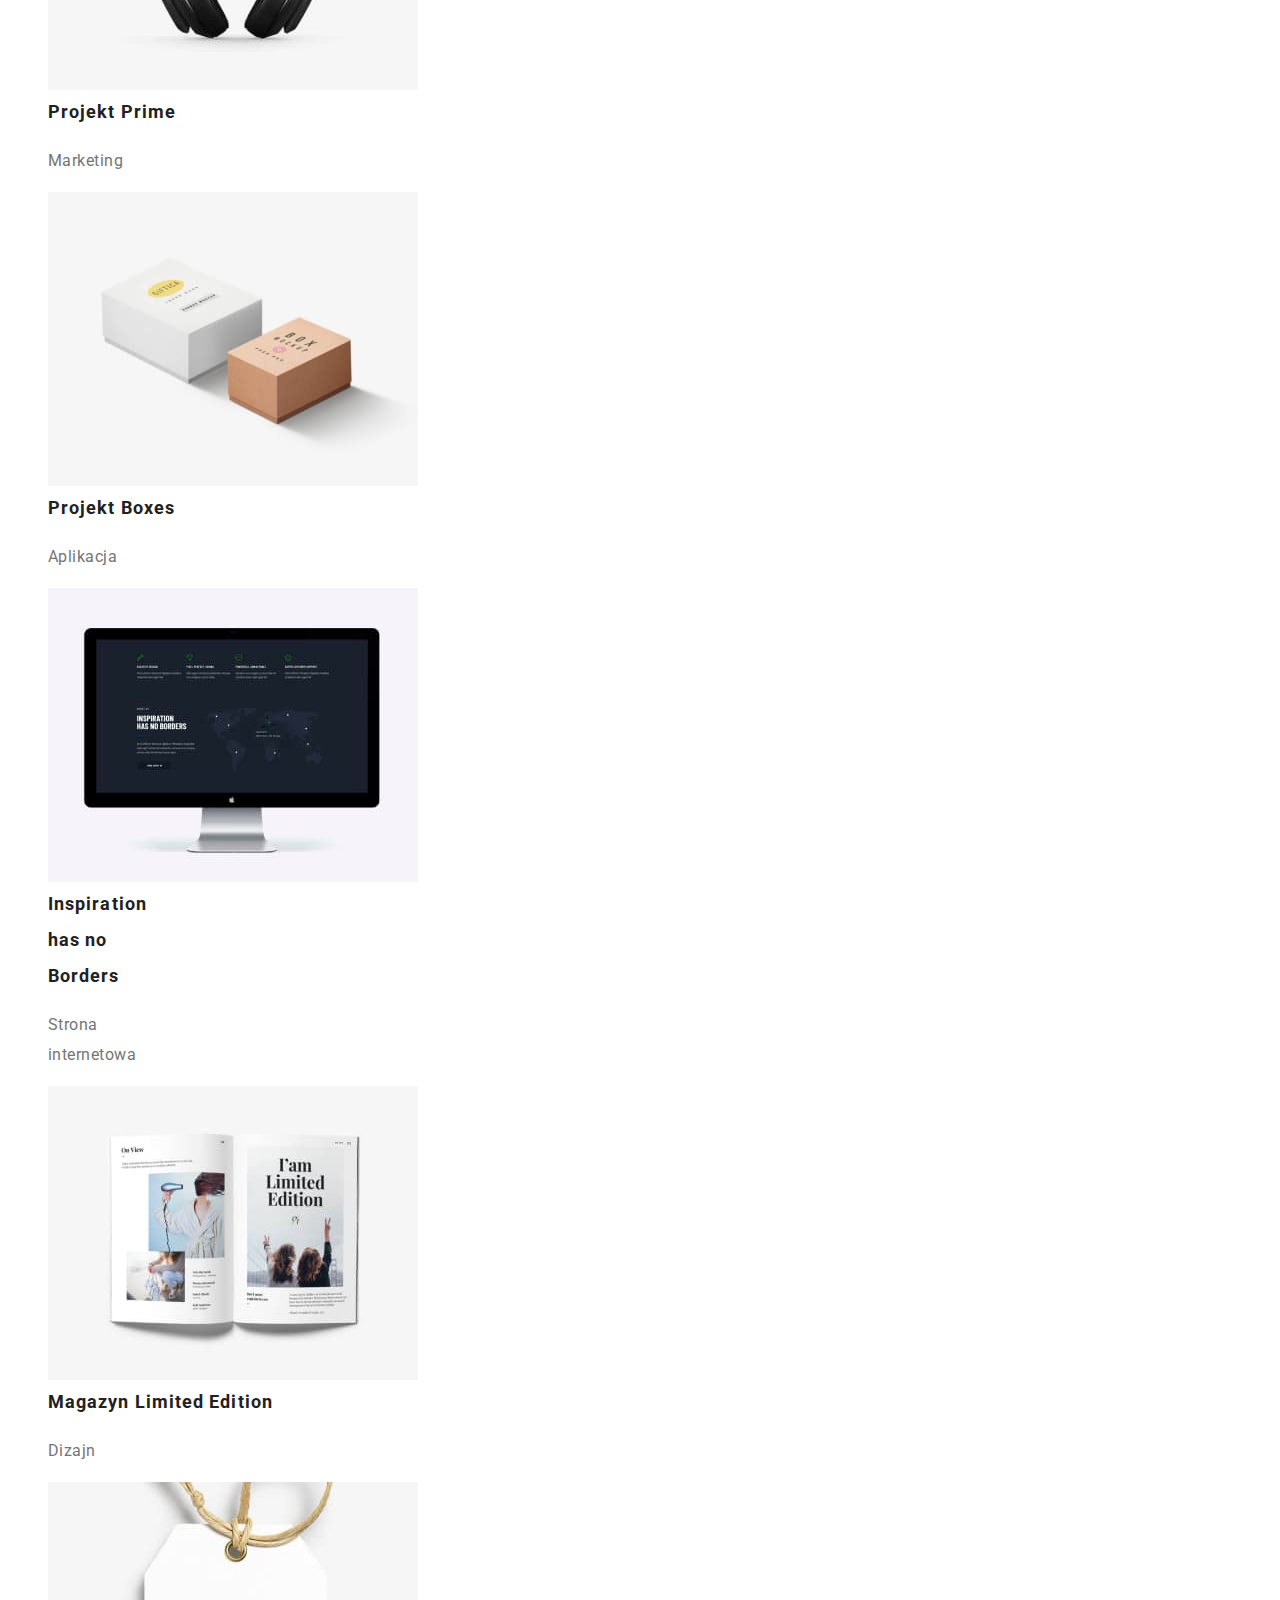
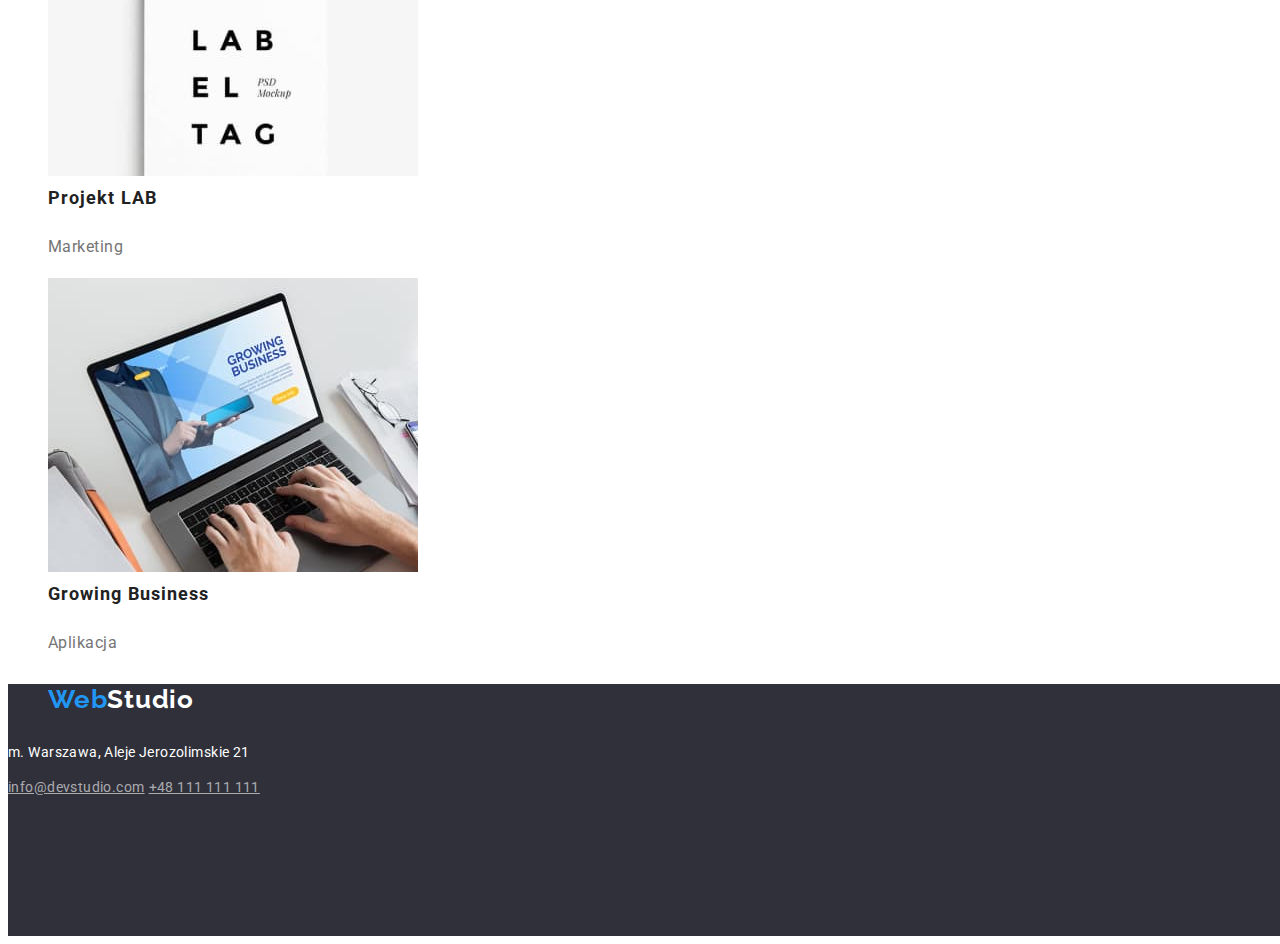
==== commit aaf3b3fe: "poprawka zdjęć" ====
--- a/portfolio.html
+++ b/portfolio.html
@@ -50,7 +50,7 @@
 <!--Porftolio Pics-->
 <div class="portfolio-pics">
 <figure class="portfolio-1 sites">
-    <img src="/images/portfolio-1-strona.jpg";
+    <img src="images/portfolio-1-strona.jpg";
     alt="technocrack-website"
     width="370px"
     height="294px">
@@ -60,7 +60,7 @@
     </figcaption>   
 </figure>
 <figure class="portfolio-2 design">
-    <img src="/images/portfolio-2-dizajn.jpg";
+    <img src="images/portfolio-2-dizajn.jpg";
     alt="technocrack-website"
     width="370px"
     height="294px">
@@ -70,7 +70,7 @@
     </figcaption>
 </figure>
 <figure class="portfolio-3 app">
-    <img src="/images/portfolio-3-aplikacja.jpg";
+    <img src="images/portfolio-3-aplikacja.jpg";
     alt="restaurant-seafood-aplication"
     width="370px"
     height="294px">
@@ -80,7 +80,7 @@
     </figcaption>
 </figure>
 <figure class="portfolio-4 marketing">
-    <img src="/images/portfolio-4-marketing.jpg";
+    <img src="images/portfolio-4-marketing.jpg";
     alt="project-prime-marketing"
     width="370px"
     height="294px">
@@ -90,7 +90,7 @@
     </figcaption>
 </figure>
 <figure class="portfolio-5 app">
-    <img src="/images/portfolio-5-aplikacja.jpg";
+    <img src="images/portfolio-5-aplikacja.jpg";
     alt="project-boxes-app"
     width="370px"
     height="294px">
@@ -100,7 +100,7 @@
     </figcaption>
 </figure>
 <figure class="portfolio-6 sites">
-    <img src="/images/portfolio-6-strona.jpg";
+    <img src="images/portfolio-6-strona.jpg";
     alt="inspiration-has-no-borders-website"
     width="370px"
     height="294px">
@@ -110,7 +110,7 @@
     </figcaption>
 </figure>
 <figure class="portfolio-7 design">
-    <img src="/images/portfolio-7-dizajn.jpg";
+    <img src="images/portfolio-7-dizajn.jpg";
     alt="magazine-limited-edition-design"
     width="370px"
     height="294px">
@@ -120,7 +120,7 @@
     </figcaption>
 </figure>
 <figure class="portfolio-8 marketing">
-    <img src="/images/portfolio-8-marketing.jpg";
+    <img src="images/portfolio-8-marketing.jpg";
     alt="project-lab-marketing"
     width="370px"
     height="294px">
@@ -130,7 +130,7 @@
     </figcaption>
 </figure>
 <figure class="portfolio-9 app">
-    <img src="/images/portfolio-9-aplikacja.jpg";
+    <img src="images/portfolio-9-aplikacja.jpg";
     alt="project-lab-marketing"
     width="370px"
     height="294px">
--- a/css/styles.css
+++ b/css/styles.css
@@ -7,7 +7,7 @@
 font-style: normal;
 font-weight: 500;
 font-size: 14px;
-line-height: 16px;
+line-height: 1.14;
 letter-spacing: 0.02em;
 color: #212121;
 }
@@ -18,7 +18,7 @@
 font-style: normal;
 font-weight: bold;
 font-size: 26px;
-line-height: 31px; 
+line-height: 1.19; 
 text-decoration: none;
 color: #2196F3;
 list-style:none;
@@ -82,7 +82,7 @@
 font-style: normal;
 font-weight: 900;
 font-size: 44px;
-line-height: 60px;
+line-height: 1.36;
 text-align: center;
 letter-spacing: 0.06em;
 text-transform: uppercase;
@@ -96,7 +96,7 @@
 font-style: normal;
 font-weight: bold;
 font-size: 16px;
-line-height: 30px;
+line-height: 1.875;
 display: flex;
 align-items: center;
 text-align: center;
@@ -137,7 +137,7 @@
 font-style: normal;
 font-weight: bold;
 font-size: 14px;
-line-height: 16px;
+line-height: 1.14;
 letter-spacing: 0.03em;
 text-transform: uppercase;
 color: #212121;
@@ -148,7 +148,7 @@
 font-style: normal;
 font-weight: normal;
 font-size: 14px;
-line-height: 24px;
+line-height: 1.71;
 letter-spacing: 0.03em;
 color: #757575;    
 }  
@@ -161,7 +161,7 @@
 font-style: normal;
 font-weight: bold;
 font-size: 36px;
-line-height: 42px;
+line-height: 1.17;
 text-align: center;
 letter-spacing: 0.03em;    
 color: #212121;    
@@ -199,7 +199,7 @@
 font-style: normal;
 font-weight: bold;
 font-size: 36px;
-line-height: 42px;
+line-height: 1.17;
 text-align: center;
 letter-spacing: 0.03em;
 color: #212121;    
@@ -242,7 +242,7 @@
 font-style: normal;
 font-weight: 500;
 font-size: 16px;
-line-height: 19px;
+line-height: 1.19;
 text-align: center;
 letter-spacing: 0.03em;
 color: #212121;    
@@ -252,7 +252,7 @@
 font-style: normal;
 font-weight: normal;
 font-size: 16px;
-line-height: 19px;
+line-height: 1.19;
 text-align: center;
 letter-spacing: 0.03em;
 color: #757575;    
@@ -270,7 +270,7 @@
 font-style: normal;
 font-weight: bold;
 font-size: 26px;
-line-height: 31px;
+line-height: 1.19;
 letter-spacing: 0.03em;
 color: #2196F3;
 text-decoration:none;
@@ -290,7 +290,7 @@
 font-style: normal;
 font-weight: normal;
 font-size: 14px;
-line-height: 24px;
+line-height: 1.71;
 letter-spacing: 0.03em;
 color: #FFFFFF;
 }
@@ -302,7 +302,7 @@
 font-style: normal;
 font-weight: normal;
 font-size: 14px;
-line-height: 24px;
+line-height: 1.71;
 letter-spacing: 0.03em;
 color: rgba(255, 255, 255, 0.6);   
 }
@@ -314,7 +314,7 @@
 font-style: normal;
 font-weight: normal;
 font-size: 14px;
-line-height: 24px;
+line-height: 1.71;
 letter-spacing: 0.03em;
 color: rgba(255, 255, 255, 0.6);    
 }
@@ -329,7 +329,7 @@
     font-style: normal;
     font-weight: 500;
     font-size: 16px;
-    line-height: 26px;
+    line-height: 1.625;
     text-align: center;
     letter-spacing: 0.03em;
     color: #212121;
@@ -377,7 +377,7 @@
     font-style: normal;
     font-weight: bold;
     font-size: 18px;
-    line-height: 36px;
+    line-height: 2;
     letter-spacing: 0.06em;  
     color: #212121;    
 }
@@ -386,7 +386,7 @@
     font-style: normal;
     font-weight: normal;
     font-size: 16px;
-    line-height: 30px;
+    line-height: 1.875;
     letter-spacing: 0.03em;
     color: #757575;
 }